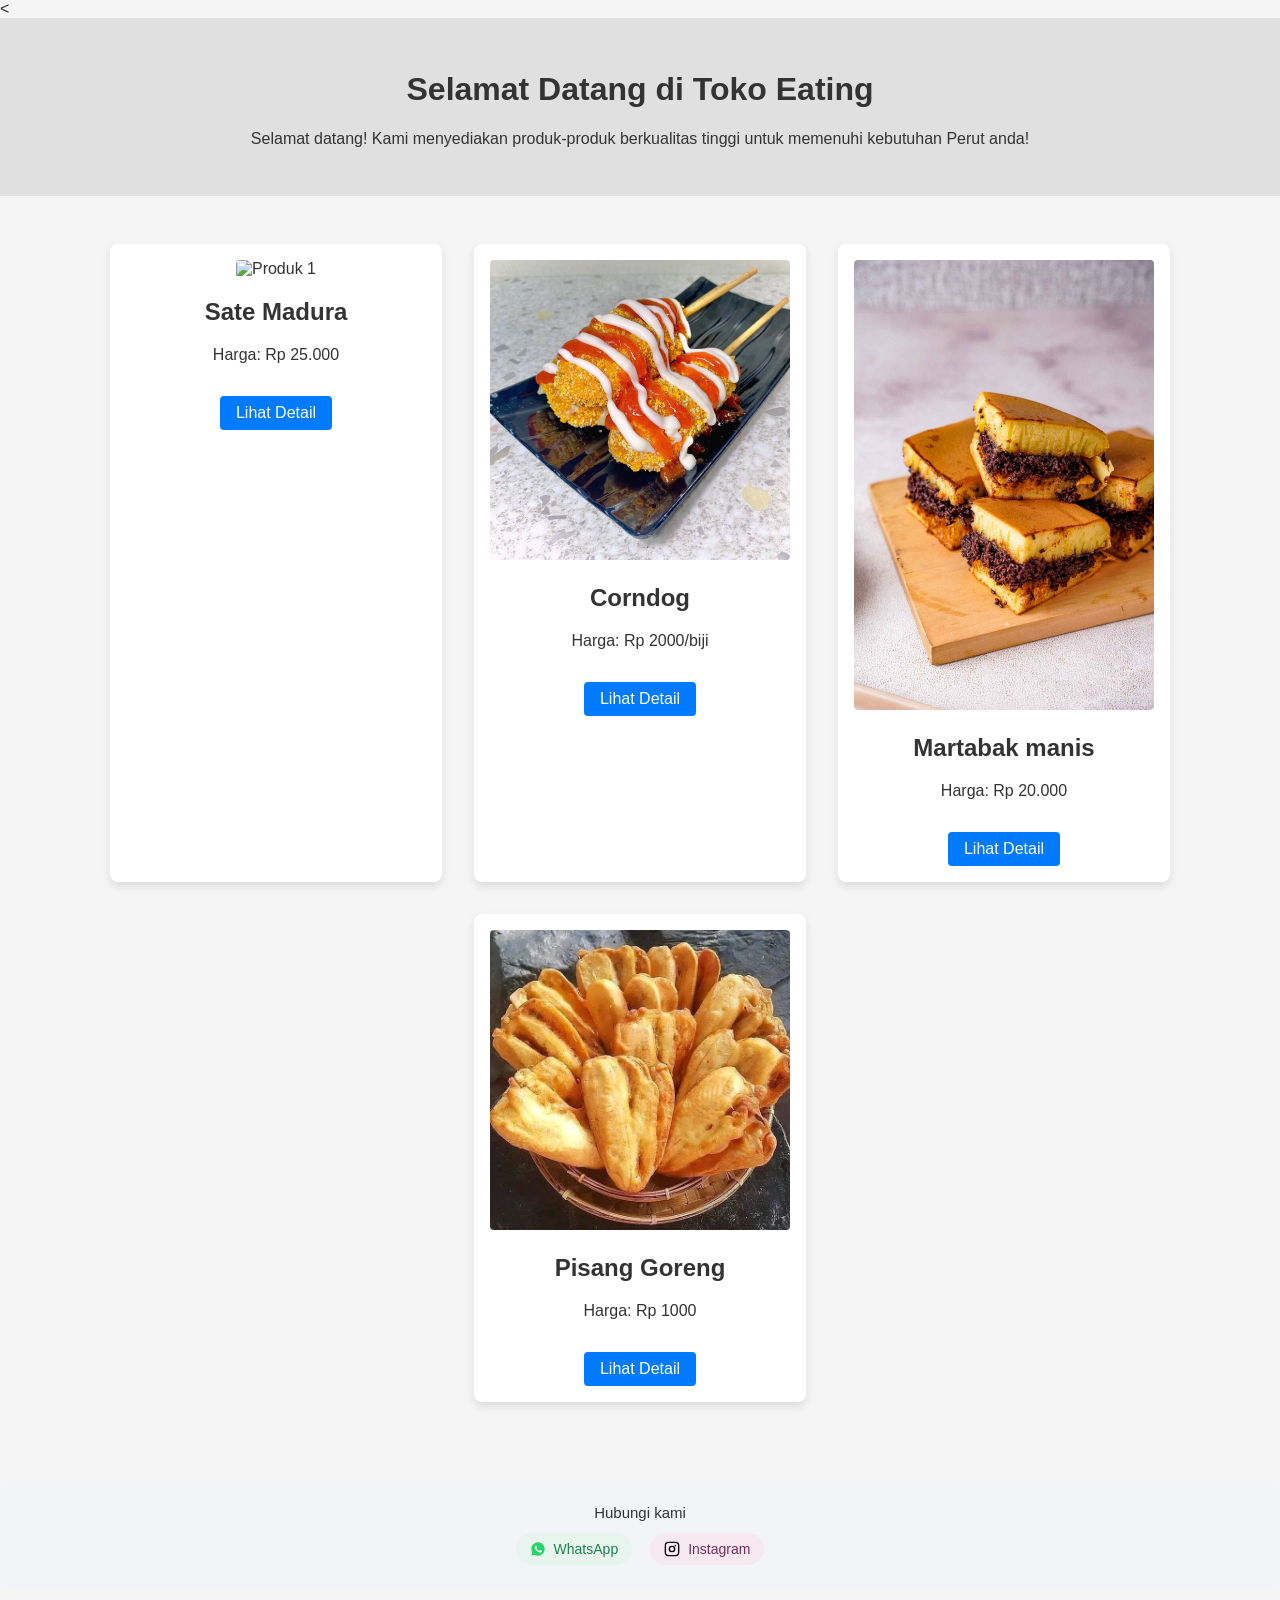
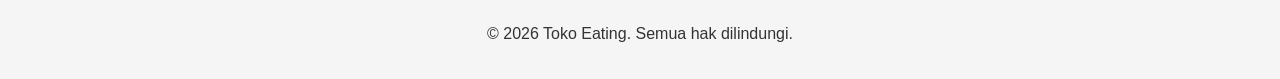
==== index.html @ f1411074 "Add files via upload" ====
<!DOCTYPE html>
<html lang="en">
<head>
    <meta charset="UTF-8">
    <meta name="viewport" content="width=device-width, initial-scale=1.0">
    <title>Halaman Utama</title>
    <link rel="stylesheet" href="style.css">
</head>
<body>
    <<header>
    <h1>Selamat Datang di Toko Eating</h1>
    <p>Selamat datang! Kami menyediakan produk-produk berkualitas tinggi untuk memenuhi kebutuhan Perut anda!</p>
</header>
    <main>
        <section class="product-list">
            <!-- Contoh produk -->
            <article class="product-item">
                <img src="produk1.jpg" alt="Produk 1">
                <h2>Sate Madura</h2>
                <p>Harga: Rp 25.000</p>
                <a href="detail1.html" class="btn">Lihat Detail</a>
            </article>
            <article class="product-item">
                <img src="produk2.jpg" alt="Produk 2">
                <h2>Corndog</h2>
                <p>Harga: Rp 2000/biji</p>
                <a href="detail2.html" class="btn">Lihat Detail</a>
            </article>
            <article class="product-item">
                <img src="produk3.jpg" alt="Produk 3">
                <h2>Martabak manis</h2>
                <p>Harga: Rp 20.000</p>
                <a href="detail3.html" class="btn">Lihat Detail</a>
            </article>
            <article class="product-item">
                <img src="produk4.jpg" alt="Produk 4">
                <h2>Pisang Goreng</h2>
                <p>Harga: Rp 1000</p>
                <a href="detail4.html" class="btn">Lihat Detail</a>
            </article>
            <!-- Tambahkan produk lainnya di sini -->
        </section>
    </main>
<div class="contact-box">
  <span class="contact-label">Hubungi kami</span>

  <div class="contact-links">
    <a href="https://wa.me/0895340811877" target="_blank" rel="noopener noreferrer" class="wa">
      <img src="whatsapp.svg" alt="WhatsApp">
      WhatsApp
    </a>

    <a href="https://www.instagram.com/29__bill?igsh=NzI2cTNwOHY1NWZw" target="_blank" rel="noopener noreferrer" class="ig">
      <img src="instagram.svg" alt="instagram">
      Instagram
    </a>
  </div>
</div>
    <footer>
        <p>&copy; 2026 Toko Eating. Semua hak dilindungi.</p>
    </footer>
    <script src="script.js"></script>
</body>
</html>
---- style.css ----
body {
    font-family: 'Arial', sans-serif;
    background-color: #f5f5f5;
    color: #333;
    margin: 0;
    padding: 0;
}

header {
    background-color: #e0e0e0; /* Warna latar untuk deskripsi toko */
    padding: 2rem;
    text-align: center;
}
.contact-box {
  background-color: #f2f4f7;
  padding: 24px;
  border-radius: 12px;
  text-align: center;
  margin-top: 30px;
}

.contact-label {
  display: block;
  font-size: 15px;
  font-weight: 500;
  color: #333;
  margin-bottom: 12px;
}

.contact-links {
  display: flex;
  justify-content: center;
  gap: 18px;
}

.contact-links a {
  display: flex;
  align-items: center;
  gap: 8px;
  padding: 8px 14px;
  border-radius: 20px;
  text-decoration: none;
  font-size: 14px;
  font-weight: 500;
  transition: transform 0.2s ease, background-color 0.2s ease;
}

.contact-links img {
  width: 16px;
  height: 16px;
}

/* warna lembut */
.contact-links a.wa {
  color: #1f7f4c;
  background-color: #e8f5ee;
}

.contact-links a.ig {
  color: #7a2d5d;
  background-color: #f6e9f0;
}

/* hover premium */
.contact-links a:hover {
  transform: translateY(-2px);
}

.contact a {
  display: flex;
  align-items: center;
  gap: 6px;
  text-decoration: none;
  font-weight: 500;
}

.contact a.wa {
  color: #25D366;
}

.contact a.ig {
  color: #C13584;
}

.icon {
  width: 14px;
  height: 14px;
  display: inline-block;
}


.contact a {
  color: #0066cc;
  text-decoration: none;
  font-weight: 500;
}

.contact a:hover {
  text-decoration: underline;
}

.product-list {
    display: flex;
    flex-wrap: wrap;
    justify-content: center;
    padding: 2rem;
}

.product-item {
    background-color: #fff;
    border-radius: 8px;
    box-shadow: 0 4px 8px rgba(0, 0, 0, 0.1);
    margin: 1rem;
    padding: 1rem;
    width: 300px;
    text-align: center;flex: 
}

.product-item img {
    max-width: 100%;
    border-radius: 4px;
}

.btn {
    display: inline-block;
    margin-top: 1rem;
    padding: 0.5rem 1rem;
    background-color: #007bff;
    color: #fff;
    text-decoration: none;
    border-radius: 4px;
}

.btn:hover {
    background-color: #0056b3;
}
footer {
  display: flex;
  justify-content: center;   /* horizontal */
  align-items: center;       /* vertical */
  text-align: center;
  padding: 20px;
}
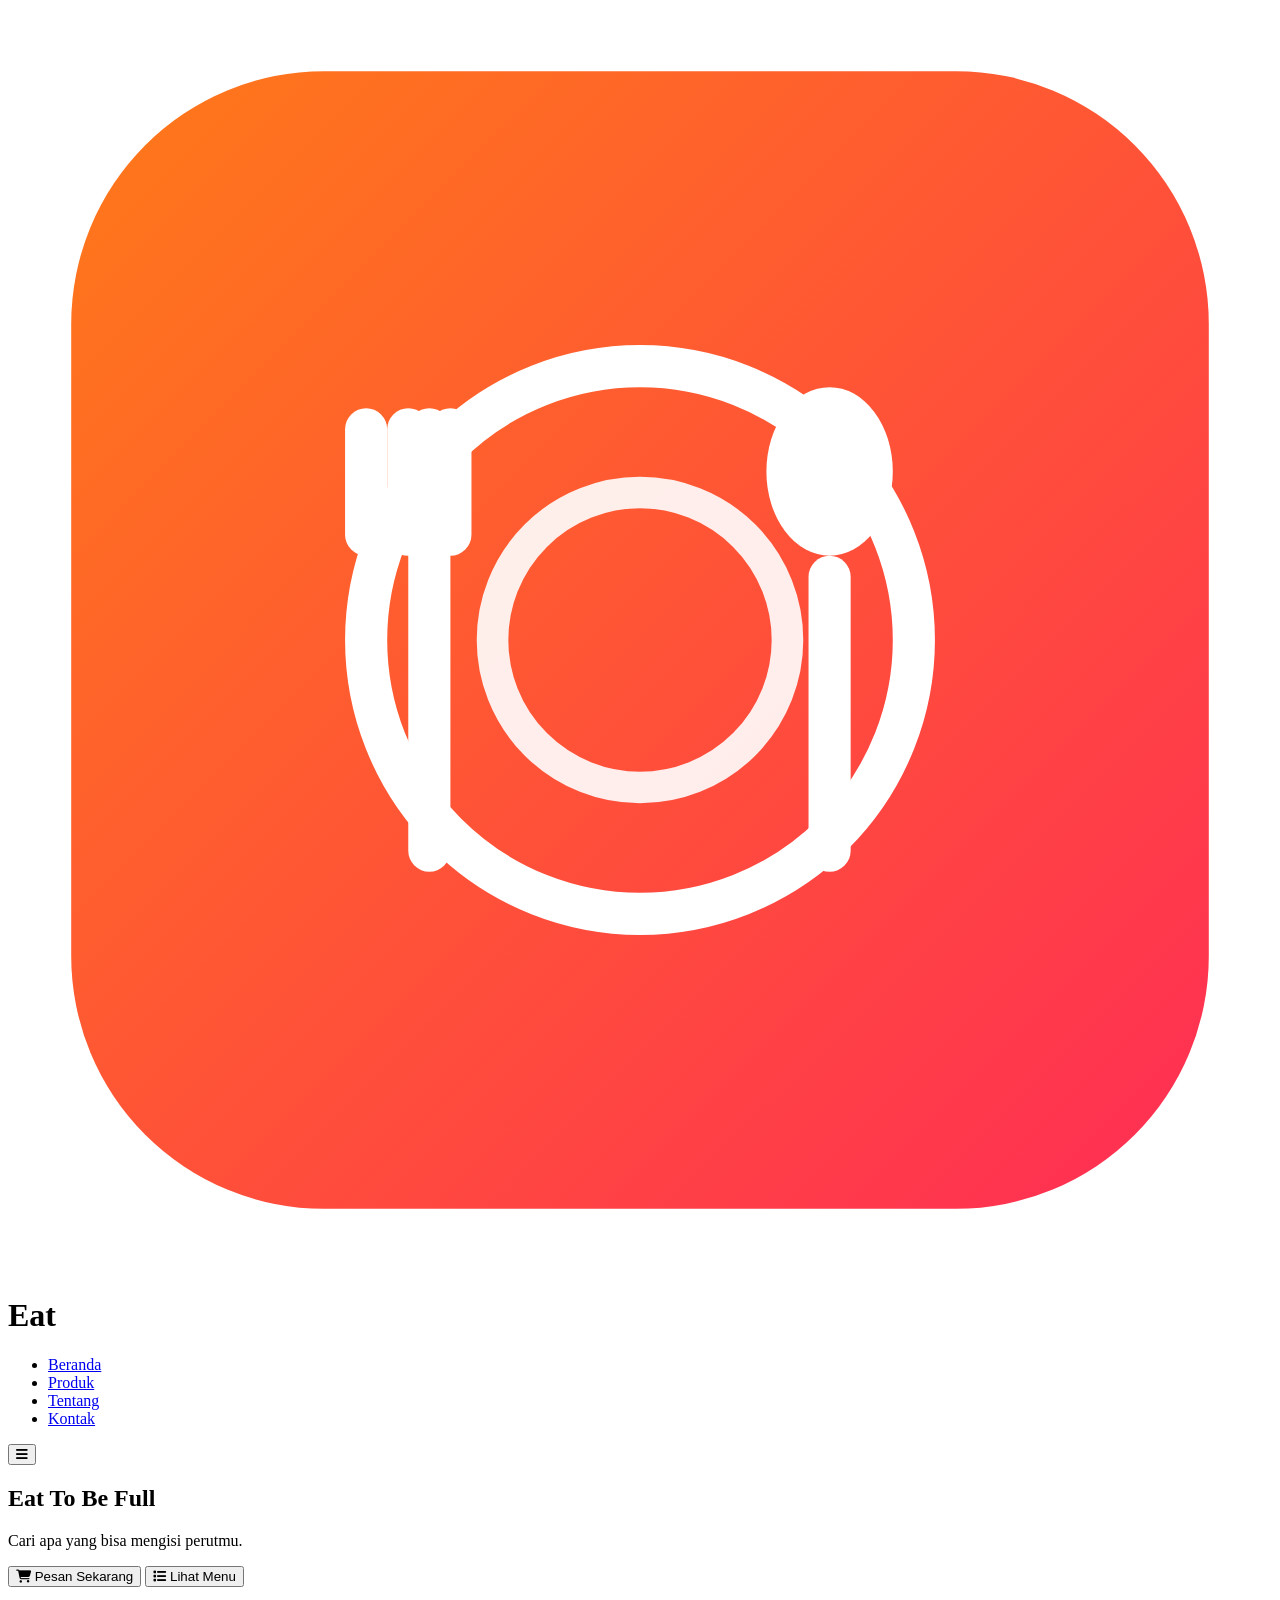
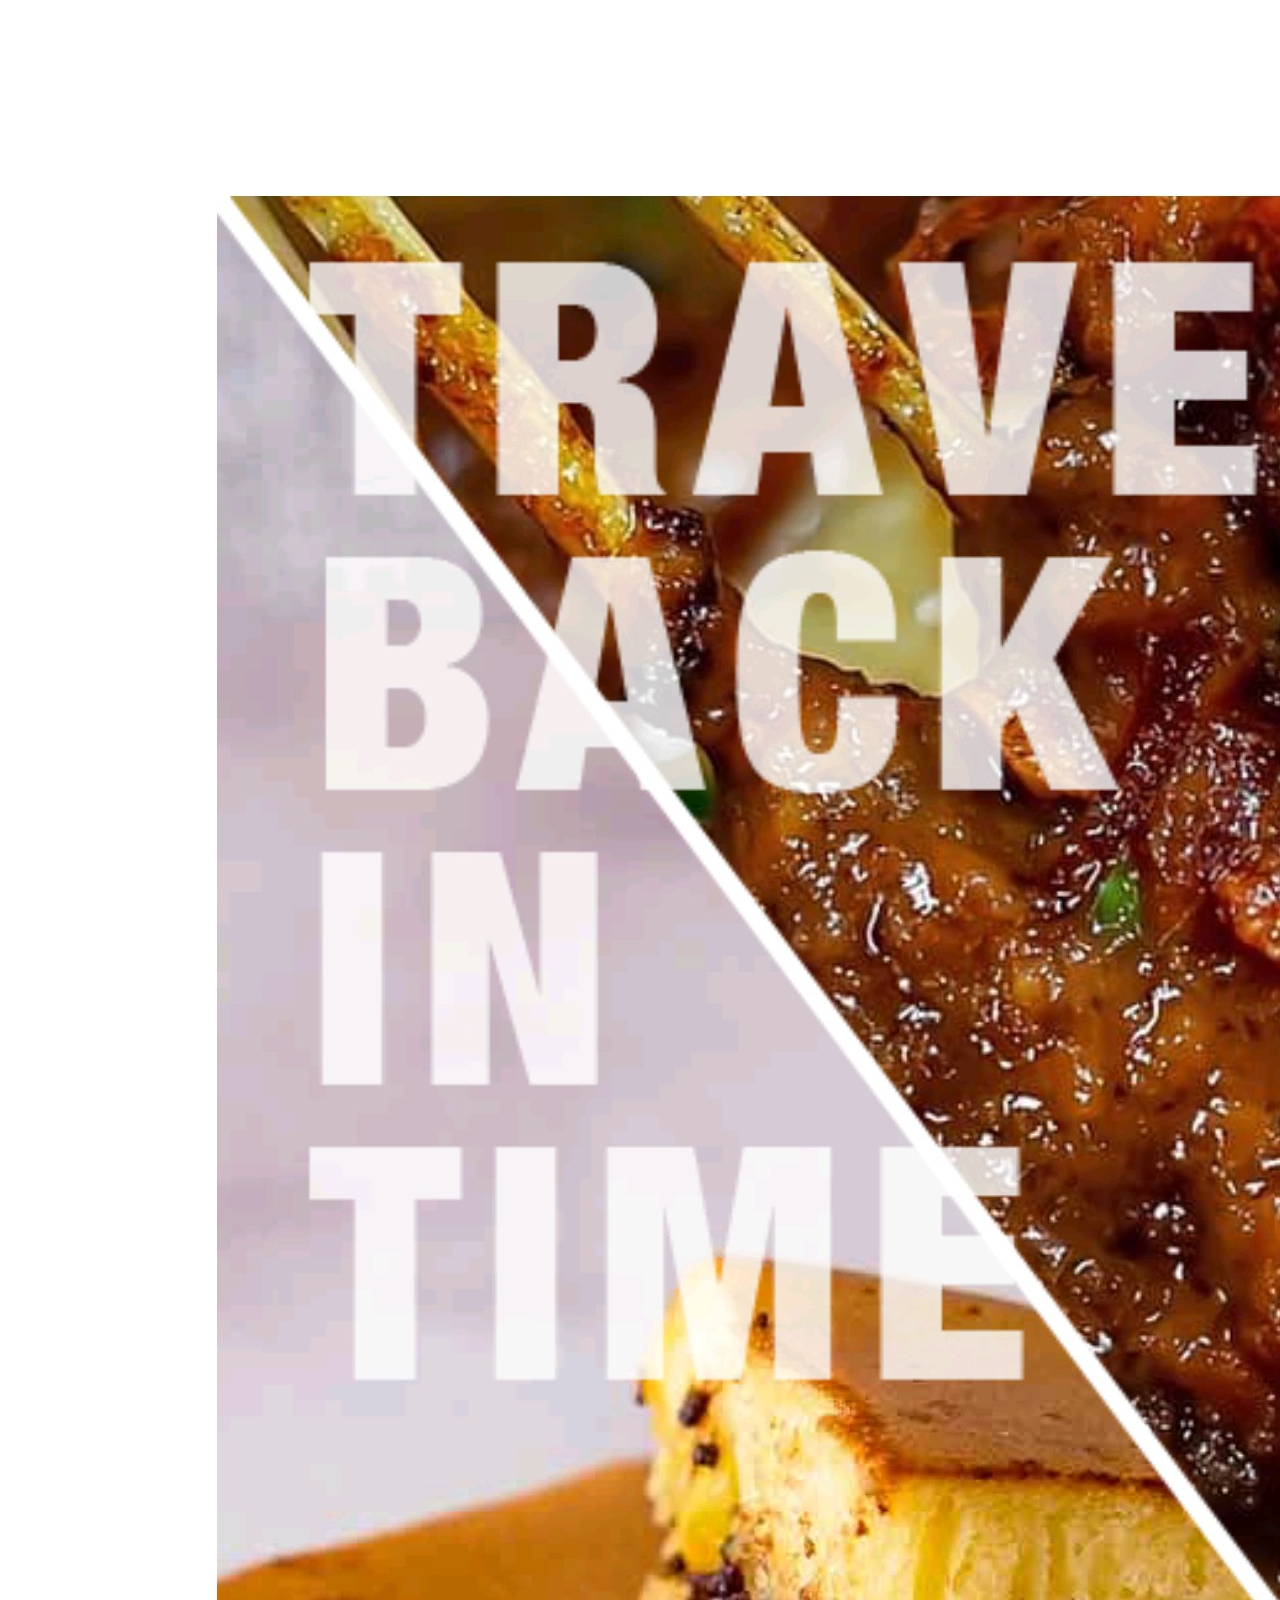
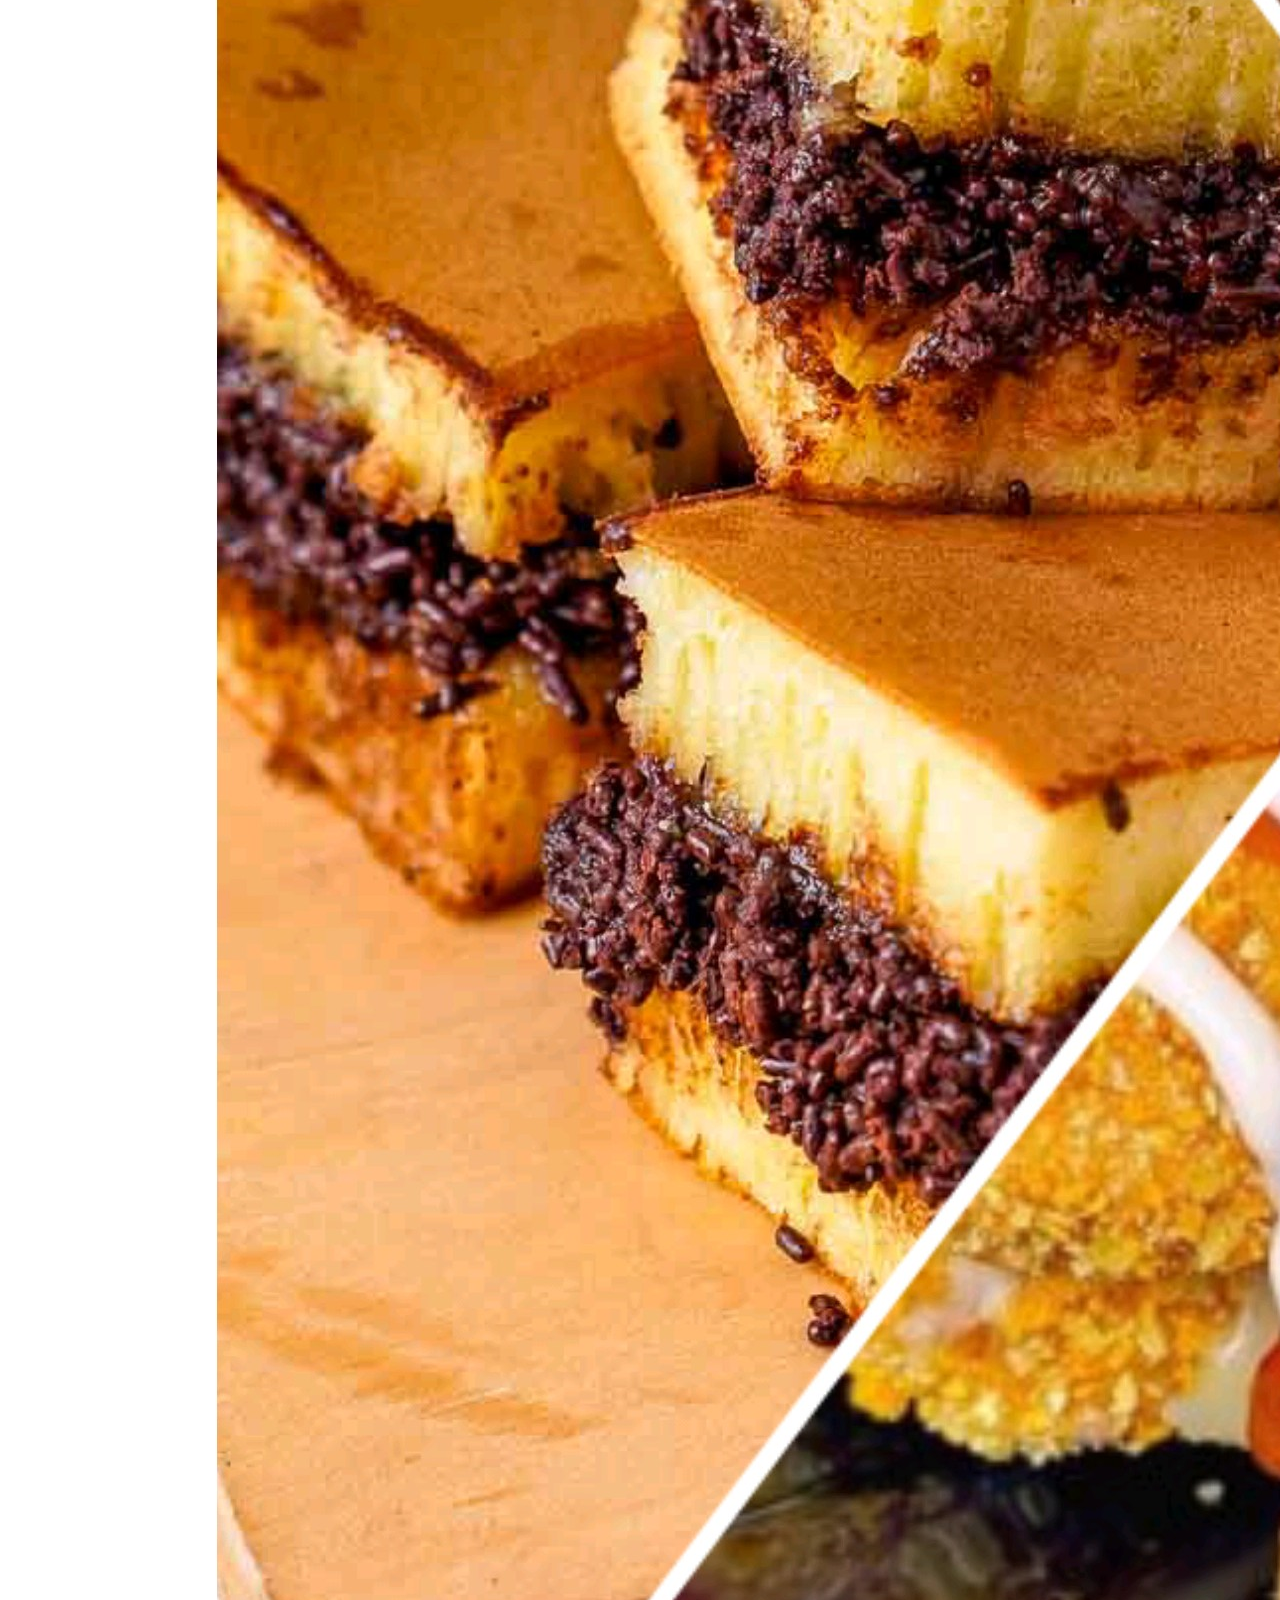
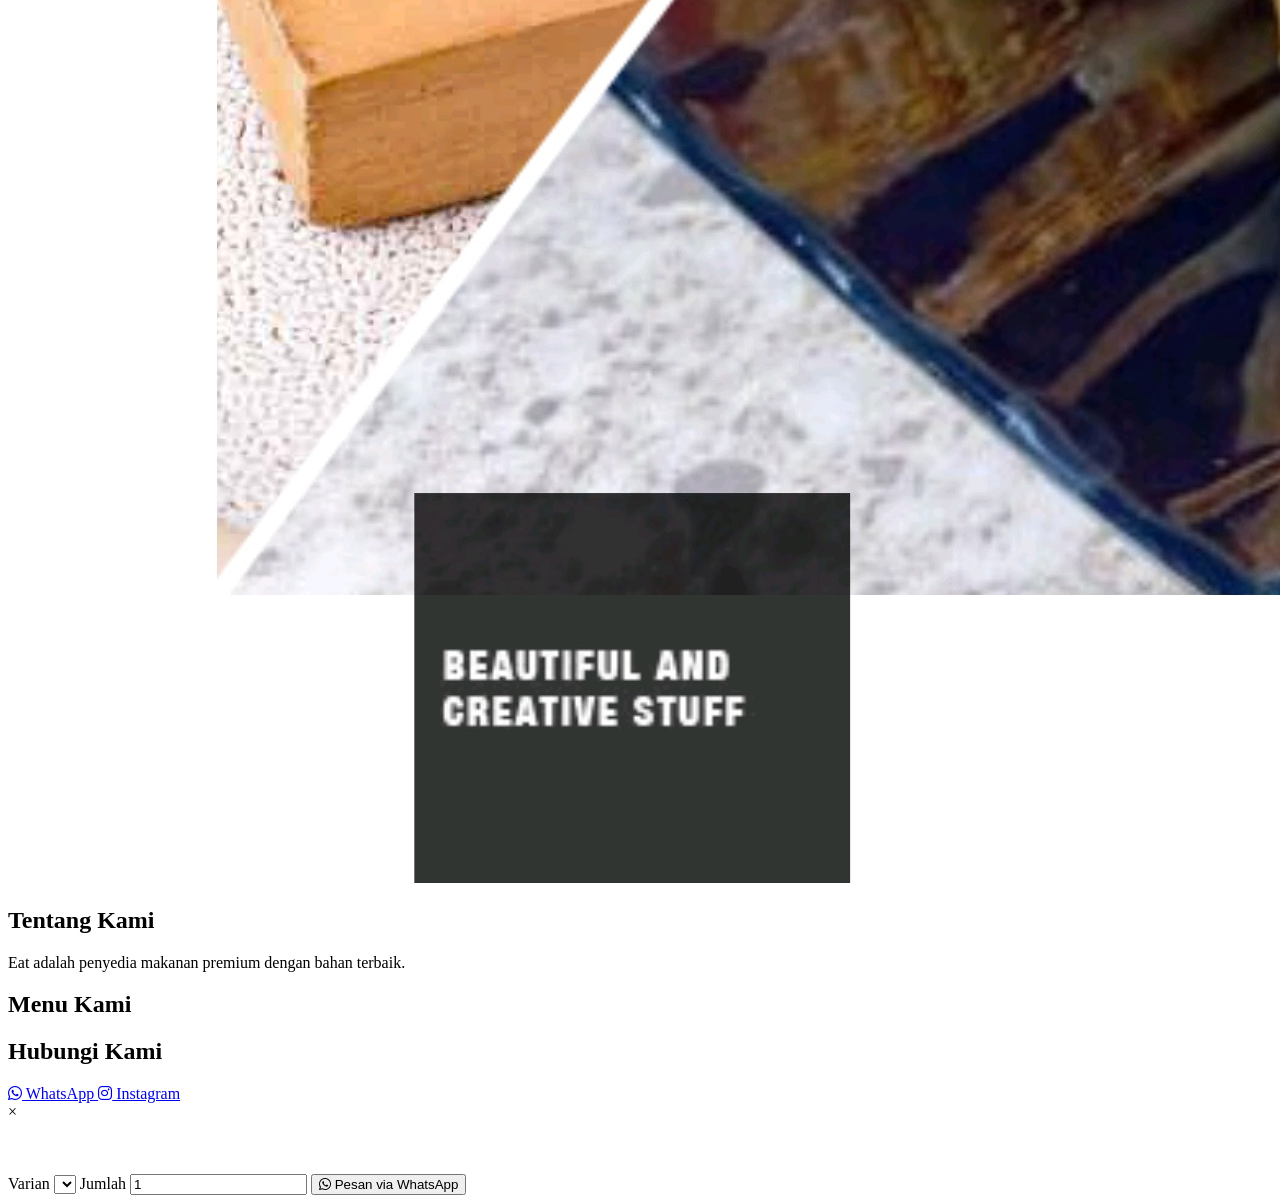
==== commit d415c30b: "Add files via upload" ====
--- a/index.html
+++ b/index.html
@@ -1,64 +1,118 @@
 <!DOCTYPE html>
-<html lang="en">
+<html lang="id">
 <head>
-    <meta charset="UTF-8">
-    <meta name="viewport" content="width=device-width, initial-scale=1.0">
-    <title>Halaman Utama</title>
-    <link rel="stylesheet" href="style.css">
+  <meta charset="UTF-8">
+  <meta name="viewport" content="width=device-width, initial-scale=1.0">
+  <title>Eat - To Be Full</title>
+
+  <!-- CSS -->
+  <link rel="stylesheet" href="../toko/style.css">
+
+  <!-- Font Awesome -->
+  <link rel="stylesheet"
+    href="https://cdnjs.cloudflare.com/ajax/libs/font-awesome/6.4.0/css/all.min.css">
 </head>
 <body>
-    <<header>
-    <h1>Selamat Datang di Toko Eating</h1>
-    <p>Selamat datang! Kami menyediakan produk-produk berkualitas tinggi untuk memenuhi kebutuhan Perut anda!</p>
+
+<header class="header">
+  <div class="container header-container">
+
+    <div class="logo-section">
+      <img src="logo.svg" alt="Eat" class="main-logo">
+      <h1 class="logo-title">Eat</h1>
+    </div>
+
+    <nav class="nav" id="navMenu">
+      <ul>
+        <li><a href="#home">Beranda</a></li>
+        <li><a href="#products">Produk</a></li>
+        <li><a href="#about">Tentang</a></li>
+        <li><a href="#contact">Kontak</a></li>
+      </ul>
+    </nav>
+
+    <button class="burger" id="burgerBtn">
+      <i class="fas fa-bars"></i>
+    </button>
+
+  </div>
 </header>
-    <main>
-        <section class="product-list">
-            <!-- Contoh produk -->
-            <article class="product-item">
-                <img src="produk1.jpg" alt="Produk 1">
-                <h2>Sate Madura</h2>
-                <p>Harga: Rp 25.000</p>
-                <a href="detail1.html" class="btn">Lihat Detail</a>
-            </article>
-            <article class="product-item">
-                <img src="produk2.jpg" alt="Produk 2">
-                <h2>Corndog</h2>
-                <p>Harga: Rp 2000/biji</p>
-                <a href="detail2.html" class="btn">Lihat Detail</a>
-            </article>
-            <article class="product-item">
-                <img src="produk3.jpg" alt="Produk 3">
-                <h2>Martabak manis</h2>
-                <p>Harga: Rp 20.000</p>
-                <a href="detail3.html" class="btn">Lihat Detail</a>
-            </article>
-            <article class="product-item">
-                <img src="produk4.jpg" alt="Produk 4">
-                <h2>Pisang Goreng</h2>
-                <p>Harga: Rp 1000</p>
-                <a href="detail4.html" class="btn">Lihat Detail</a>
-            </article>
-            <!-- Tambahkan produk lainnya di sini -->
-        </section>
-    </main>
-<div class="contact-box">
-  <span class="contact-label">Hubungi kami</span>
 
-  <div class="contact-links">
-    <a href="https://wa.me/0895340811877" target="_blank" rel="noopener noreferrer" class="wa">
-      <img src="whatsapp.svg" alt="WhatsApp">
-      WhatsApp
-    </a>
+<section id="home" class="hero">
+  <div class="container hero-container">
 
-    <a href="https://www.instagram.com/29__bill?igsh=NzI2cTNwOHY1NWZw" target="_blank" rel="noopener noreferrer" class="ig">
-      <img src="instagram.svg" alt="instagram">
-      Instagram
-    </a>
+    <div class="hero-text">
+      <h2>Eat <span>To Be Full</span></h2>
+      <p>Cari apa yang bisa mengisi perutmu.</p>
+
+      <div class="hero-buttons">
+        <button id="orderBtn">
+          <i class="fas fa-shopping-cart"></i> Pesan Sekarang
+        </button>
+        <button id="menuBtn">
+          <i class="fas fa-list"></i> Lihat Menu
+        </button>
+      </div>
+    </div>
+
+    <div class="hero-image">
+      <img src="produkspesial.jpg" alt="Menu Spesial">
+    </div>
+
+  </div>
+</section>
+
+<section id="about" class="about">
+  <div class="container">
+    <h2>Tentang Kami</h2>
+    <p>Eat adalah penyedia makanan premium dengan bahan terbaik.</p>
+  </div>
+</section>
+
+<section id="products" class="products">
+  <div class="container">
+    <h2>Menu Kami</h2>
+    <div class="product-grid" id="productGrid"></div>
+  </div>
+</section>
+
+<section id="contact" class="contact">
+  <div class="container contact-box">
+    <h2>Hubungi Kami</h2>
+
+    <div class="contact-buttons">
+      <a href="https://wa.me/6285705431638" target="_blank" class="contact-btn wa">
+        <i class="fab fa-whatsapp"></i> WhatsApp
+      </a>
+      <a href="https://instagram.com/29__Bill" target="_blank" class="contact-btn ig">
+        <i class="fab fa-instagram"></i> Instagram
+      </a>
+    </div>
+  </div>
+</section>
+
+<!-- MODAL -->
+<div id="modal" class="modal">
+  <div class="modal-content">
+    <span id="modalClose" class="modal-close">&times;</span>
+
+    <h3 id="modalProductName"></h3>
+    <img id="modalProductImage">
+    <p id="modalProductPrice"></p>
+
+    <label>Varian</label>
+    <select id="modalVariant"></select>
+
+    <label>Jumlah</label>
+    <input type="number" id="modalQuantity" value="1" min="1">
+
+    <button id="modalOrder">
+      <i class="fab fa-whatsapp"></i> Pesan via WhatsApp
+    </button>
   </div>
 </div>
-    <footer>
-        <p>&copy; 2026 Toko Eating. Semua hak dilindungi.</p>
-    </footer>
-    <script src="script.js"></script>
+
+<!-- JS -->
+<script src="../toko/script.js"></script>
 </body>
 </html>
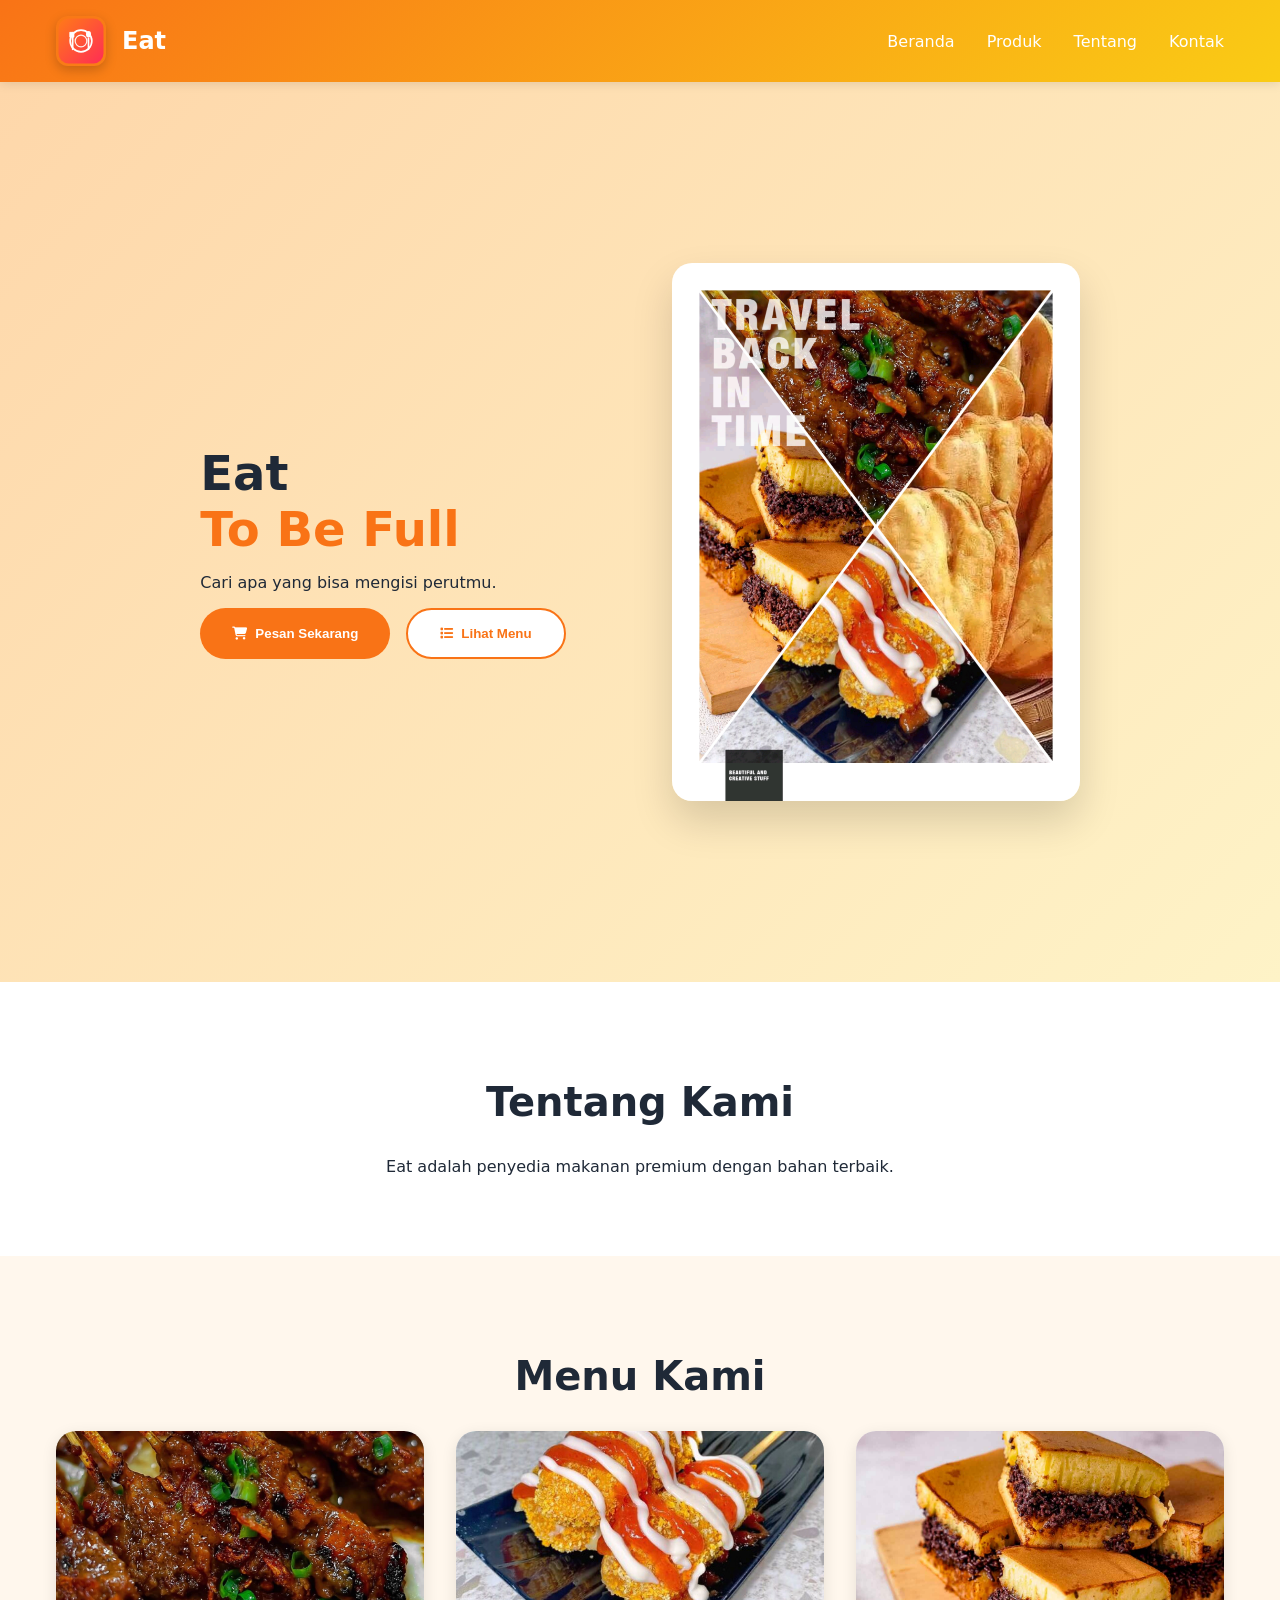
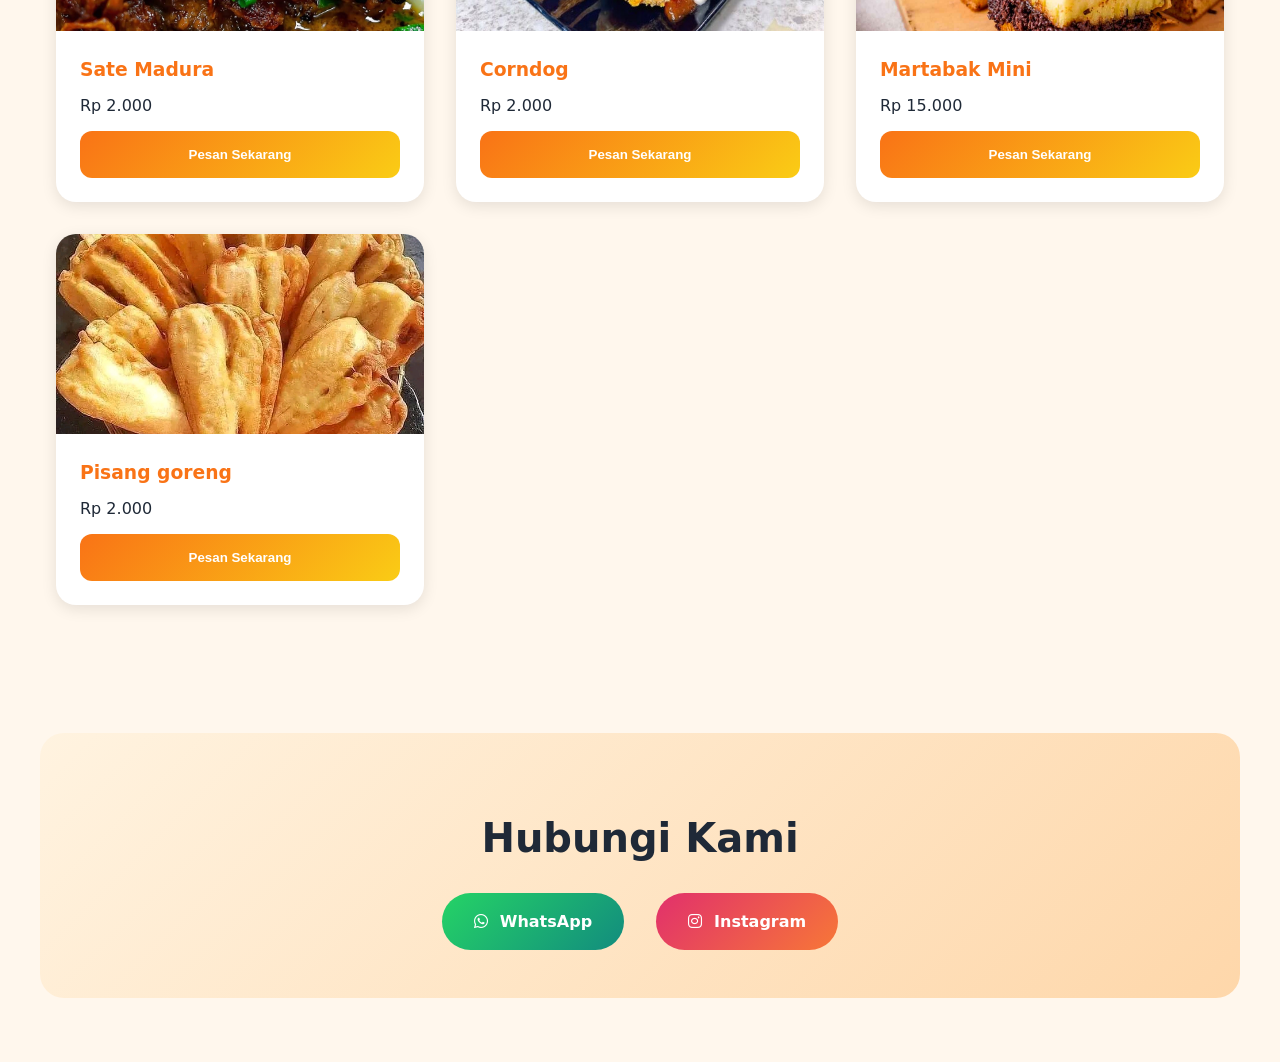
==== commit 4d007072: "Add files via upload" ====
--- a/index.html
+++ b/index.html
@@ -6,7 +6,7 @@
   <title>Eat - To Be Full</title>
 
   <!-- CSS -->
-  <link rel="stylesheet" href="../toko/style.css">
+  <link rel="stylesheet" href="style.css">
 
   <!-- Font Awesome -->
   <link rel="stylesheet"
@@ -113,6 +113,6 @@
 </div>
 
 <!-- JS -->
-<script src="../toko/script.js"></script>
+<script src="script.js"></script>
 </body>
 </html>
--- a/style.css
+++ b/style.css
@@ -0,0 +1,426 @@
+/* =========================
+   1. ROOT VARIABLES
+========================= */
+:root {
+  --primary: #f97316;
+  --accent: #facc15;
+  --bg: #fff7ed;
+}
+
+/* =========================
+   2. RESET & BASE
+========================= */
+*, *::before, *::after {
+  box-sizing: border-box;
+}
+
+html {
+  scroll-behavior: smooth;
+}
+
+body {
+  margin: 0;
+  font-family: system-ui, sans-serif;
+  background: var(--bg);
+  color: #1f2937;
+}
+
+/* =========================
+   3. GLOBAL LAYOUT
+========================= */
+.container {
+  max-width: 1200px;
+  margin: 0 auto;
+  padding: 0 1rem;
+}
+
+/* =========================
+   4. HEADER & NAV
+========================= */
+.header {
+  background: linear-gradient(135deg, var(--primary), var(--accent));
+  color: white;
+  padding: 1rem 0;
+  position: sticky;
+  top: 0;
+  z-index: 100;
+  box-shadow: 0 2px 10px rgba(0,0,0,0.1);
+}
+
+.header-container {
+  display: flex;
+  justify-content: space-between;
+  align-items: center;
+}
+
+.logo-section {
+  display: flex;
+  align-items: center;
+  gap: 1rem;
+}
+
+.main-logo {
+  height: 50px;
+  width: auto;
+  border-radius: 12px;
+  box-shadow: 0 4px 12px rgba(0,0,0,0.2);
+}
+
+.logo-title {
+  margin: 0;
+  font-size: 1.5rem;
+  font-weight: 700;
+}
+
+.nav ul {
+  display: flex;
+  list-style: none;
+  margin: 0;
+  padding: 0;
+  gap: 2rem;
+}
+
+.nav a {
+  color: white;
+  text-decoration: none;
+  font-weight: 500;
+}
+
+.nav a:hover {
+  text-decoration: underline;
+}
+
+/* =========================
+   5. BURGER MENU
+========================= */
+.burger {
+  display: none;
+  background: none;
+  border: none;
+  font-size: 1.8rem;
+  color: white;
+  cursor: pointer;
+}
+
+/* =========================
+   6. HERO SECTION
+========================= */
+.hero {
+  min-height: 100vh;
+  display: flex;
+  align-items: center;
+  background: linear-gradient(135deg, #fed7aa, #fef3c7);
+  padding: 4rem 0;
+}
+
+.hero-container {
+  display: flex;
+  gap: 4rem;
+  align-items: center;
+  flex-wrap: wrap;
+}
+
+.hero-text {
+  flex: 1;
+  min-width: 300px;
+}
+
+.hero-text h2 {
+  font-size: 3rem;
+  margin-bottom: 1rem;
+}
+
+.hero-text h2 span {
+  color: var(--primary);
+  display: block;
+}
+
+.hero-buttons {
+  display: flex;
+  gap: 1rem;
+  flex-wrap: wrap;
+}
+
+.hero-buttons button {
+  padding: 1rem 2rem;
+  border: none;
+  border-radius: 50px;
+  font-weight: 600;
+  cursor: pointer;
+  display: flex;
+  align-items: center;
+  gap: 0.5rem;
+}
+
+.hero-buttons button:first-child {
+  background: var(--primary);
+  color: white;
+}
+
+.hero-buttons button:last-child {
+  background: white;
+  color: var(--primary);
+  border: 2px solid var(--primary);
+}
+
+.hero-image {
+  flex: 1;
+  display: flex;
+  justify-content: center;
+}
+
+.hero-image img {
+  max-width: 100%;
+  width: 450px;
+  height: auto;
+  border-radius: 20px;
+  box-shadow: 0 20px 40px rgba(0,0,0,0.15);
+}
+
+/* =========================
+   7. SECTIONS
+========================= */
+.about,
+.products,
+.contact {
+  padding: 4rem 0;
+}
+
+.about {
+  background: white;
+  text-align: center;
+}
+
+.products {
+  background: var(--bg);
+}
+
+.products h2,
+.about h2,
+.contact h2 {
+  text-align: center;
+  font-size: 2.5rem;
+  margin-bottom: 2rem;
+}
+
+/* =========================
+   8. PRODUCTS
+========================= */
+.product-grid {
+  display: grid;
+  grid-template-columns: repeat(auto-fit, minmax(280px, 1fr));
+  gap: 2rem;
+}
+
+.product-card {
+  background: white;
+  border-radius: 20px;
+  overflow: hidden;
+  box-shadow: 0 4px 15px rgba(0,0,0,0.1);
+  transition: transform 0.3s;
+}
+
+.product-card:hover {
+  transform: translateY(-10px);
+}
+
+.product-card img {
+  width: 100%;
+  height: 200px;
+  object-fit: cover;
+}
+
+.product-card-body {
+  padding: 1.5rem;
+}
+
+.product-card h3 {
+  margin: 0 0 0.5rem;
+  color: var(--primary);
+}
+
+.product-card-price {
+  font-size: 1.4rem;
+  font-weight: bold;
+  color: var(--primary);
+  margin: 0.5rem 0 1rem;
+}
+
+.product-card button {
+  width: 100%;
+  padding: 1rem;
+  background: linear-gradient(135deg, var(--primary), var(--accent));
+  color: white;
+  border: none;
+  border-radius: 12px;
+  font-weight: 600;
+  cursor: pointer;
+}
+
+/* =========================
+   9. CONTACT
+========================= */
+.contact-box {
+  background: linear-gradient(135deg, #fff3e0, #fed7aa);
+  padding: 3rem;
+  border-radius: 24px;
+  text-align: center;
+}
+
+.contact-buttons {
+  display: flex;
+  justify-content: center;
+  gap: 2rem;
+  margin-top: 2rem;
+  flex-wrap: wrap;
+}
+
+.contact-btn {
+  padding: 1.2rem 2rem;
+  border-radius: 50px;
+  text-decoration: none;
+  color: white;
+  font-weight: 600;
+  display: flex;
+  align-items: center;
+  gap: 0.75rem;
+  transition: all 0.3s;
+}
+
+.contact-btn:hover {
+  transform: translateY(-5px);
+}
+
+.contact-btn.wa {
+  background: linear-gradient(135deg, #25D366, #128C7E);
+}
+
+.contact-btn.ig {
+  background: linear-gradient(135deg, #E1306C, #F77737);
+}
+
+/* =========================
+   10. MODAL
+========================= */
+.modal {
+  display: none;
+  position: fixed;
+  inset: 0;
+  background: rgba(0,0,0,0.6);
+  justify-content: center;
+  align-items: center;
+  z-index: 1000;
+}
+
+.modal-content {
+  background: white;
+  padding: 1.5rem;
+  border-radius: 1rem;
+  width: 90%;
+  max-width: 400px;
+  max-height: 90vh;
+  overflow-y: auto;
+  position: relative;
+}
+
+.modal-close {
+  position: absolute;
+  top: 1rem;
+  right: 1.5rem;
+  font-size: 2rem;
+  cursor: pointer;
+}
+
+.modal-content img {
+  width: 100%;
+  border-radius: 12px;
+  margin: 1rem 0;
+}
+
+.modal-content label {
+  display: block;
+  margin: 1rem 0 0.5rem;
+  font-weight: 600;
+}
+
+.modal-content select,
+.modal-content input {
+  width: 100%;
+  padding: 0.75rem;
+  border: 2px solid #eee;
+  border-radius: 8px;
+  margin-bottom: 1rem;
+}
+
+.modal-content button {
+  width: 100%;
+  padding: 1rem;
+  background: linear-gradient(135deg, #25D366, #128C7E);
+  color: white;
+  border: none;
+  border-radius: 12px;
+  font-weight: 600;
+  cursor: pointer;
+  display: flex;
+  align-items: center;
+  justify-content: center;
+  gap: 0.5rem;
+}
+
+/* =========================
+   11. RESPONSIVE
+========================= */
+@media (max-width: 768px) {
+  .header-container {
+    flex-direction: row;
+    justify-content: space-between;
+    text-align: left;
+  }
+
+  .nav {
+    position: absolute;
+    top: 100%;
+    right: 0;
+    background: linear-gradient(135deg, var(--primary), var(--accent));
+    width: 100%;
+    display: none;
+  }
+
+  .nav.active {
+    display: block;
+  }
+
+  .nav ul {
+    flex-direction: column;
+    padding: 1rem 0;
+    gap: 1rem;
+    text-align: center;
+  }
+
+  .burger {
+    display: block;
+  }
+
+  .hero-container {
+    flex-direction: column-reverse;
+    text-align: center;
+    gap: 2rem;
+  }
+
+  .hero-text h2 {
+    font-size: 2rem;
+  }
+
+  .hero-image img {
+    width: 100%;
+    max-width: 300px;
+  }
+
+  .hero-buttons {
+    flex-direction: column;
+  }
+
+  .hero-buttons button {
+    width: 100%;
+  }
+}
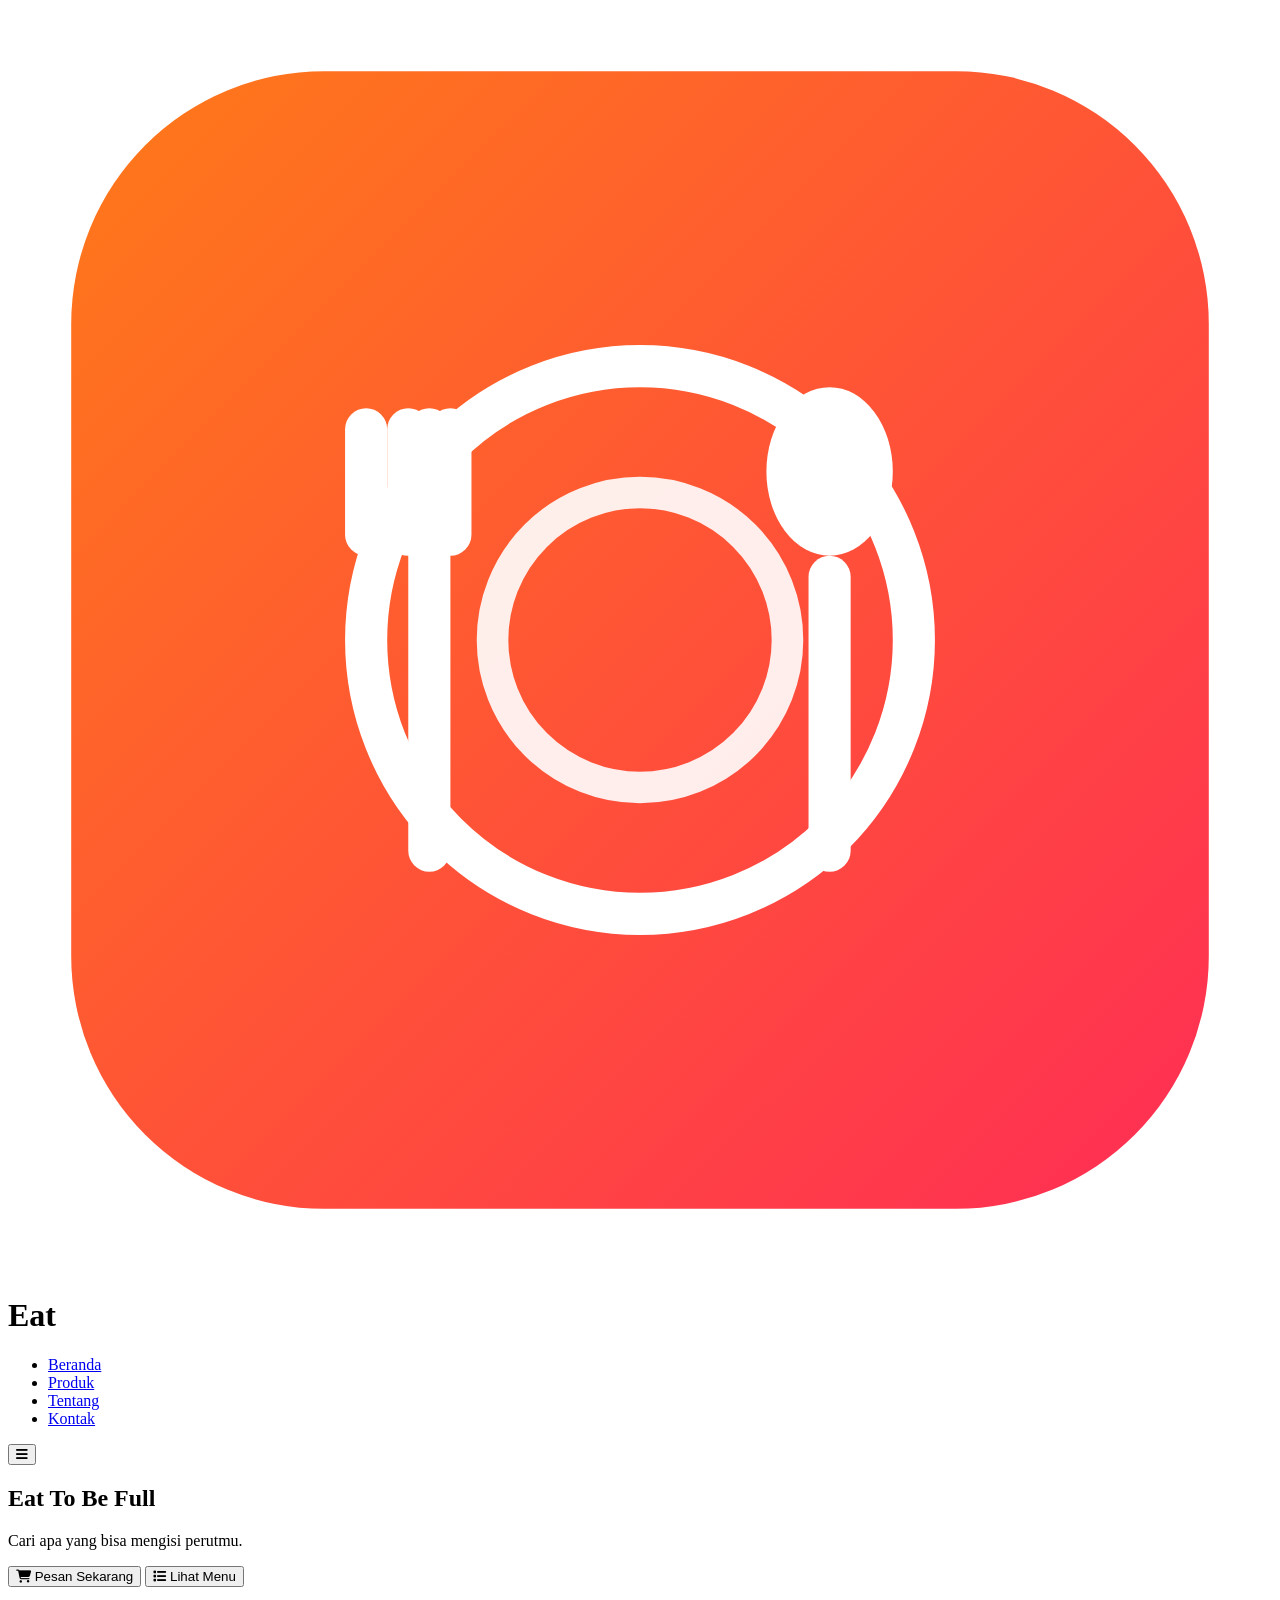
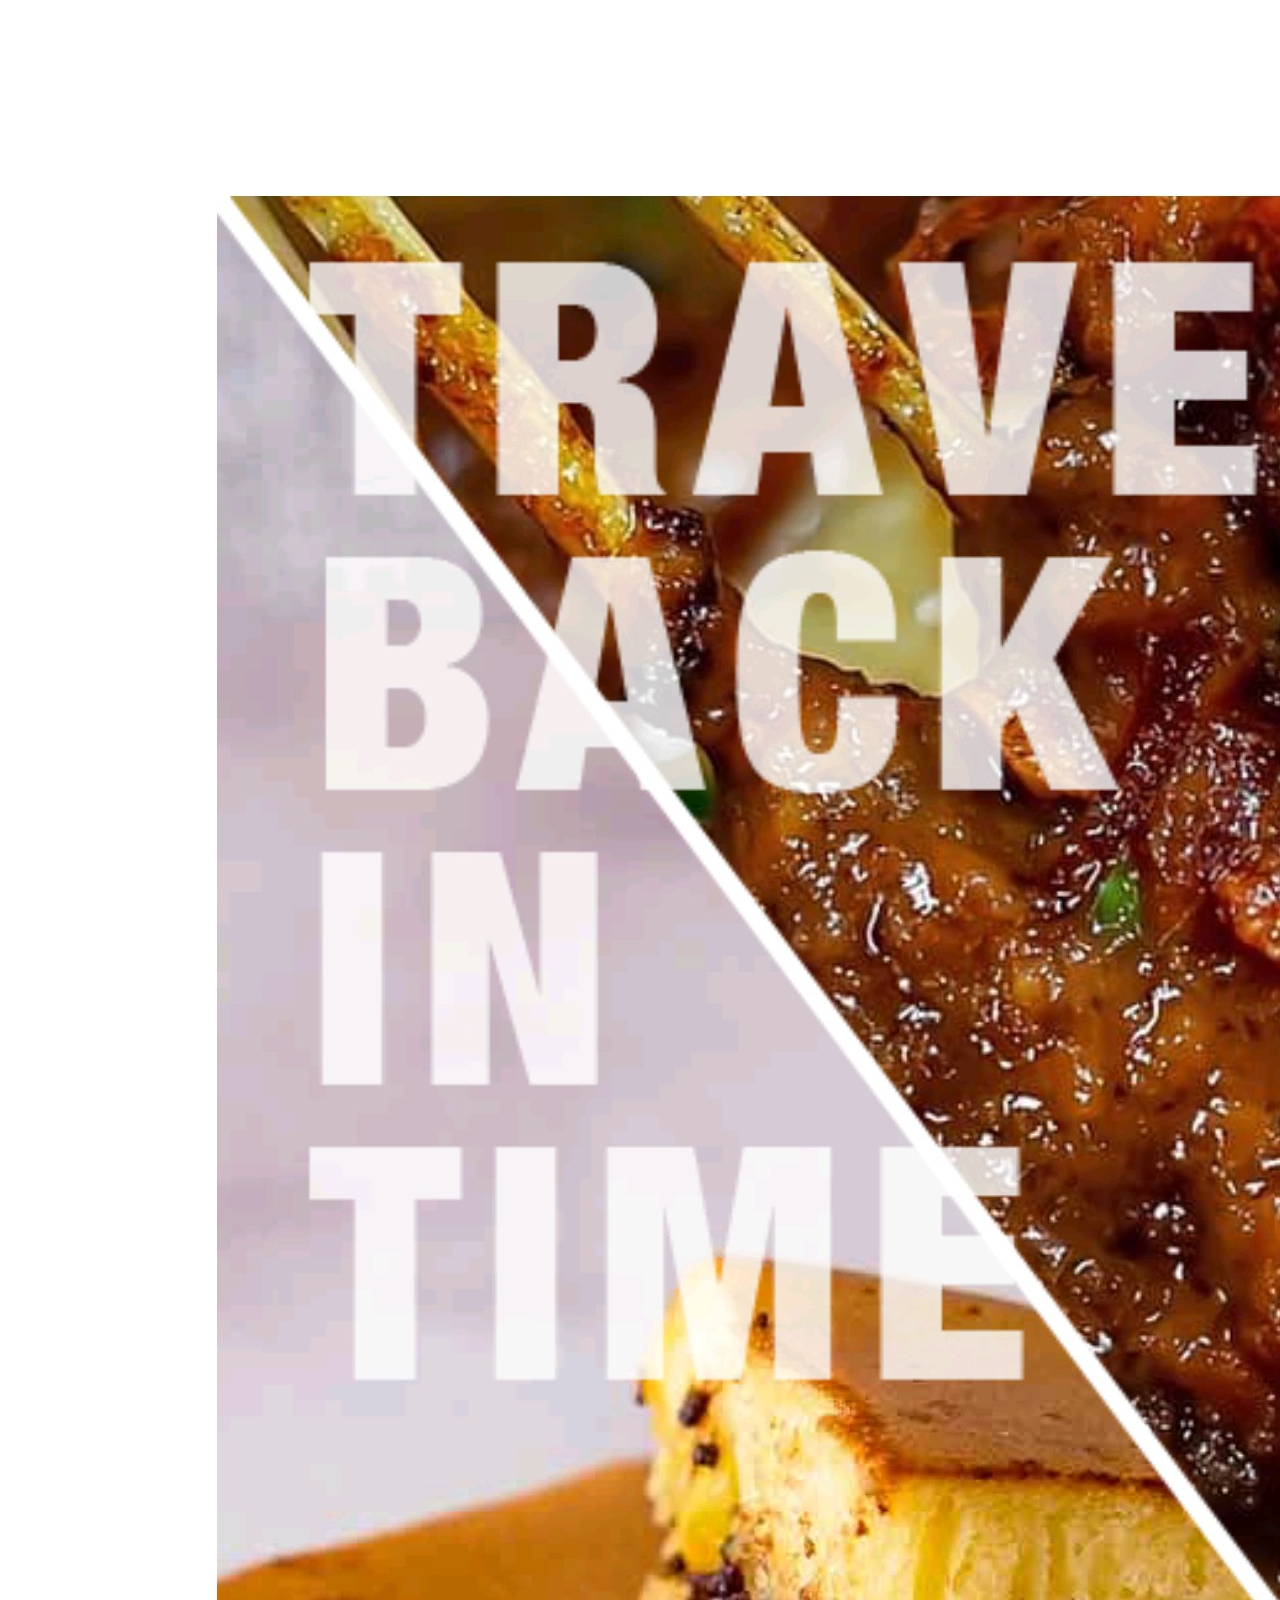
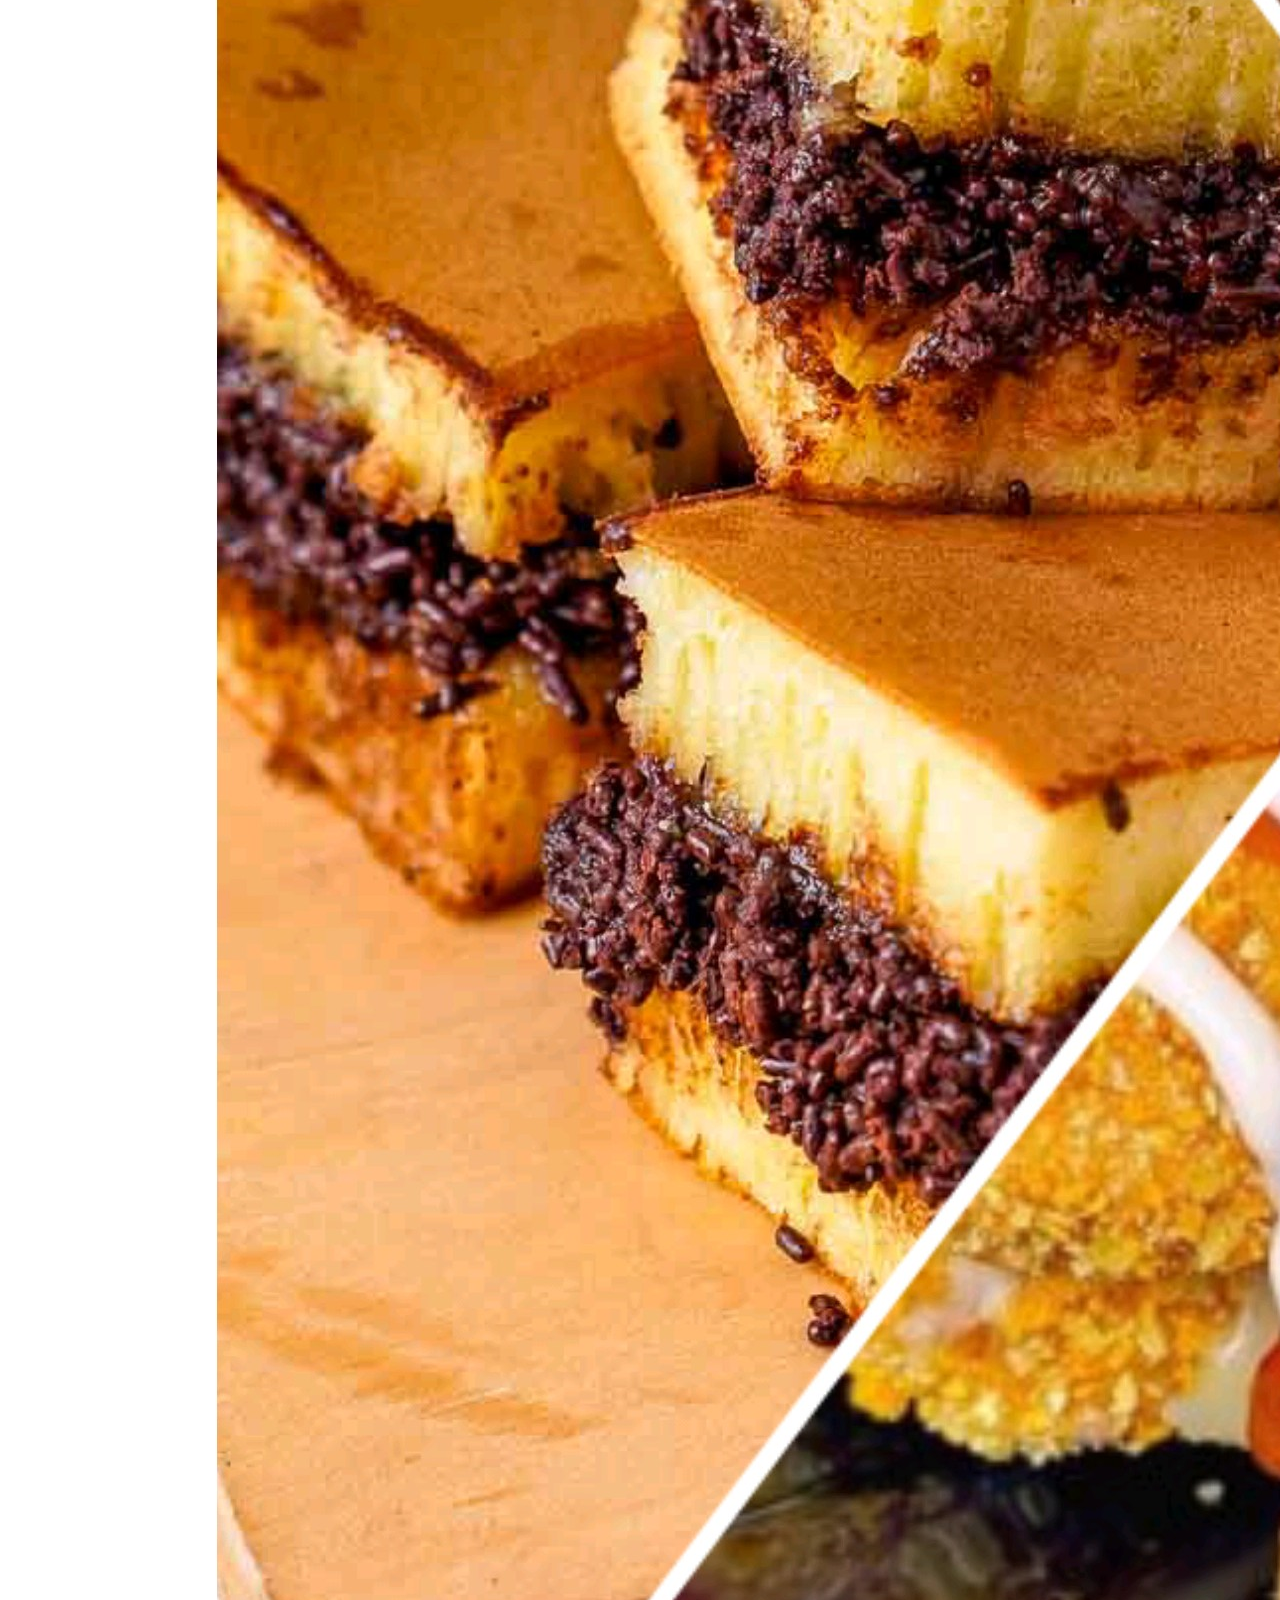
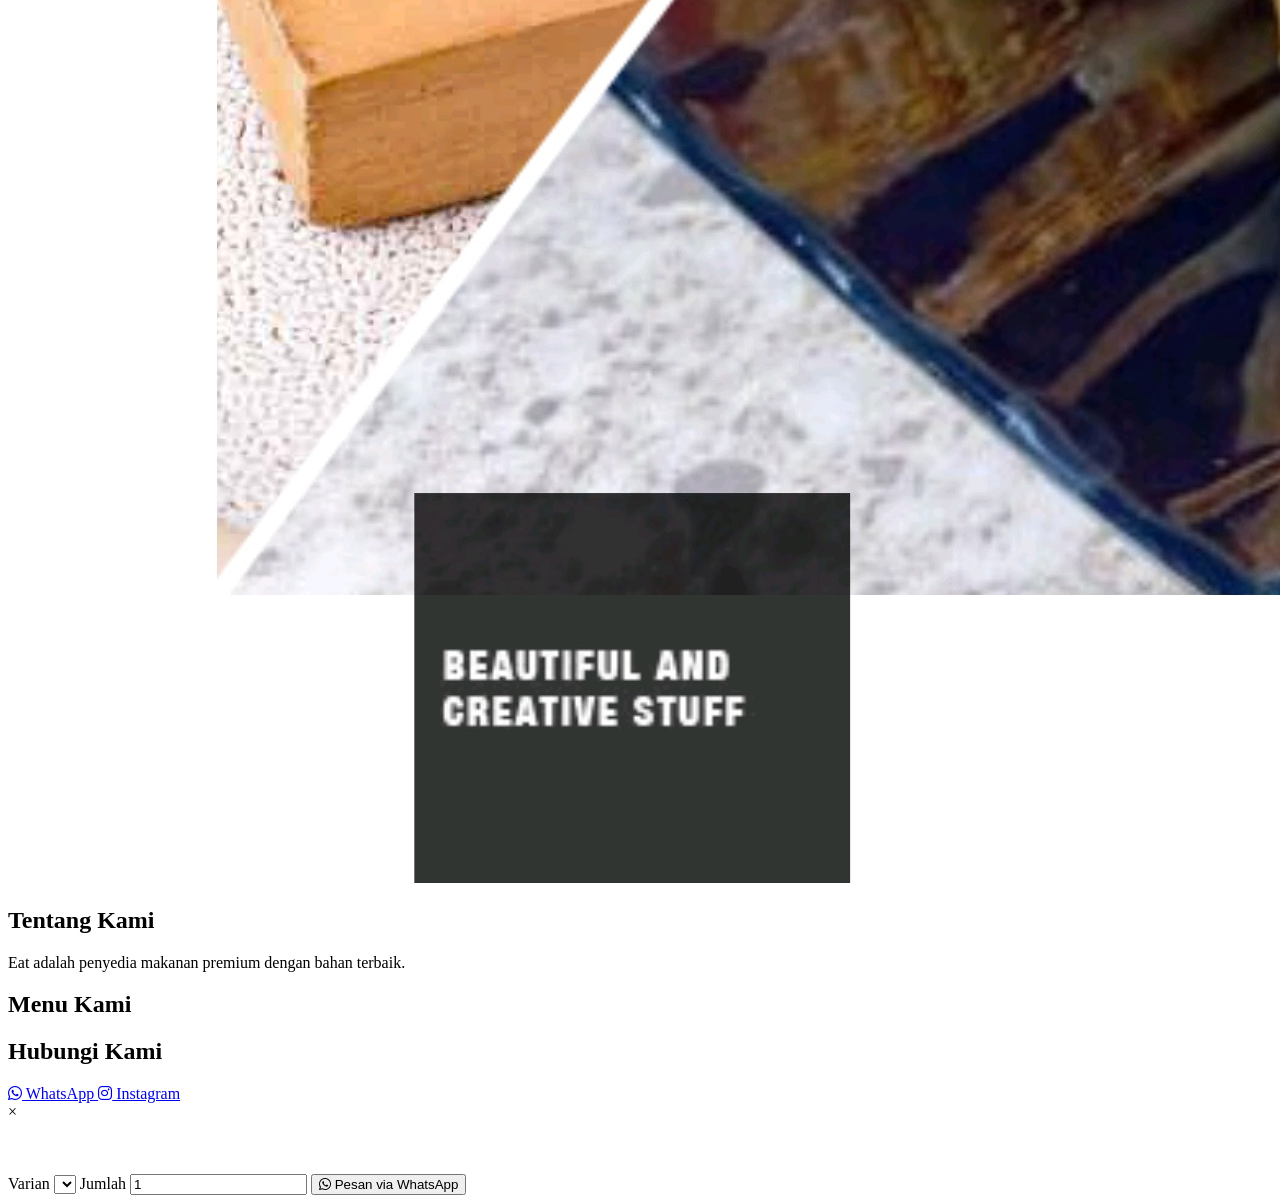
==== commit f21a3de2: "Add files via upload" ====
--- a/index.html
+++ b/index.html
@@ -6,7 +6,7 @@
   <title>Eat - To Be Full</title>
 
   <!-- CSS -->
-  <link rel="stylesheet" href="style.css">
+  <link rel="stylesheet" href=".github/style.css">
 
   <!-- Font Awesome -->
   <link rel="stylesheet"
@@ -113,6 +113,6 @@
 </div>
 
 <!-- JS -->
-<script src="script.js"></script>
+<script src=".github/script.js"></script>
 </body>
 </html>
